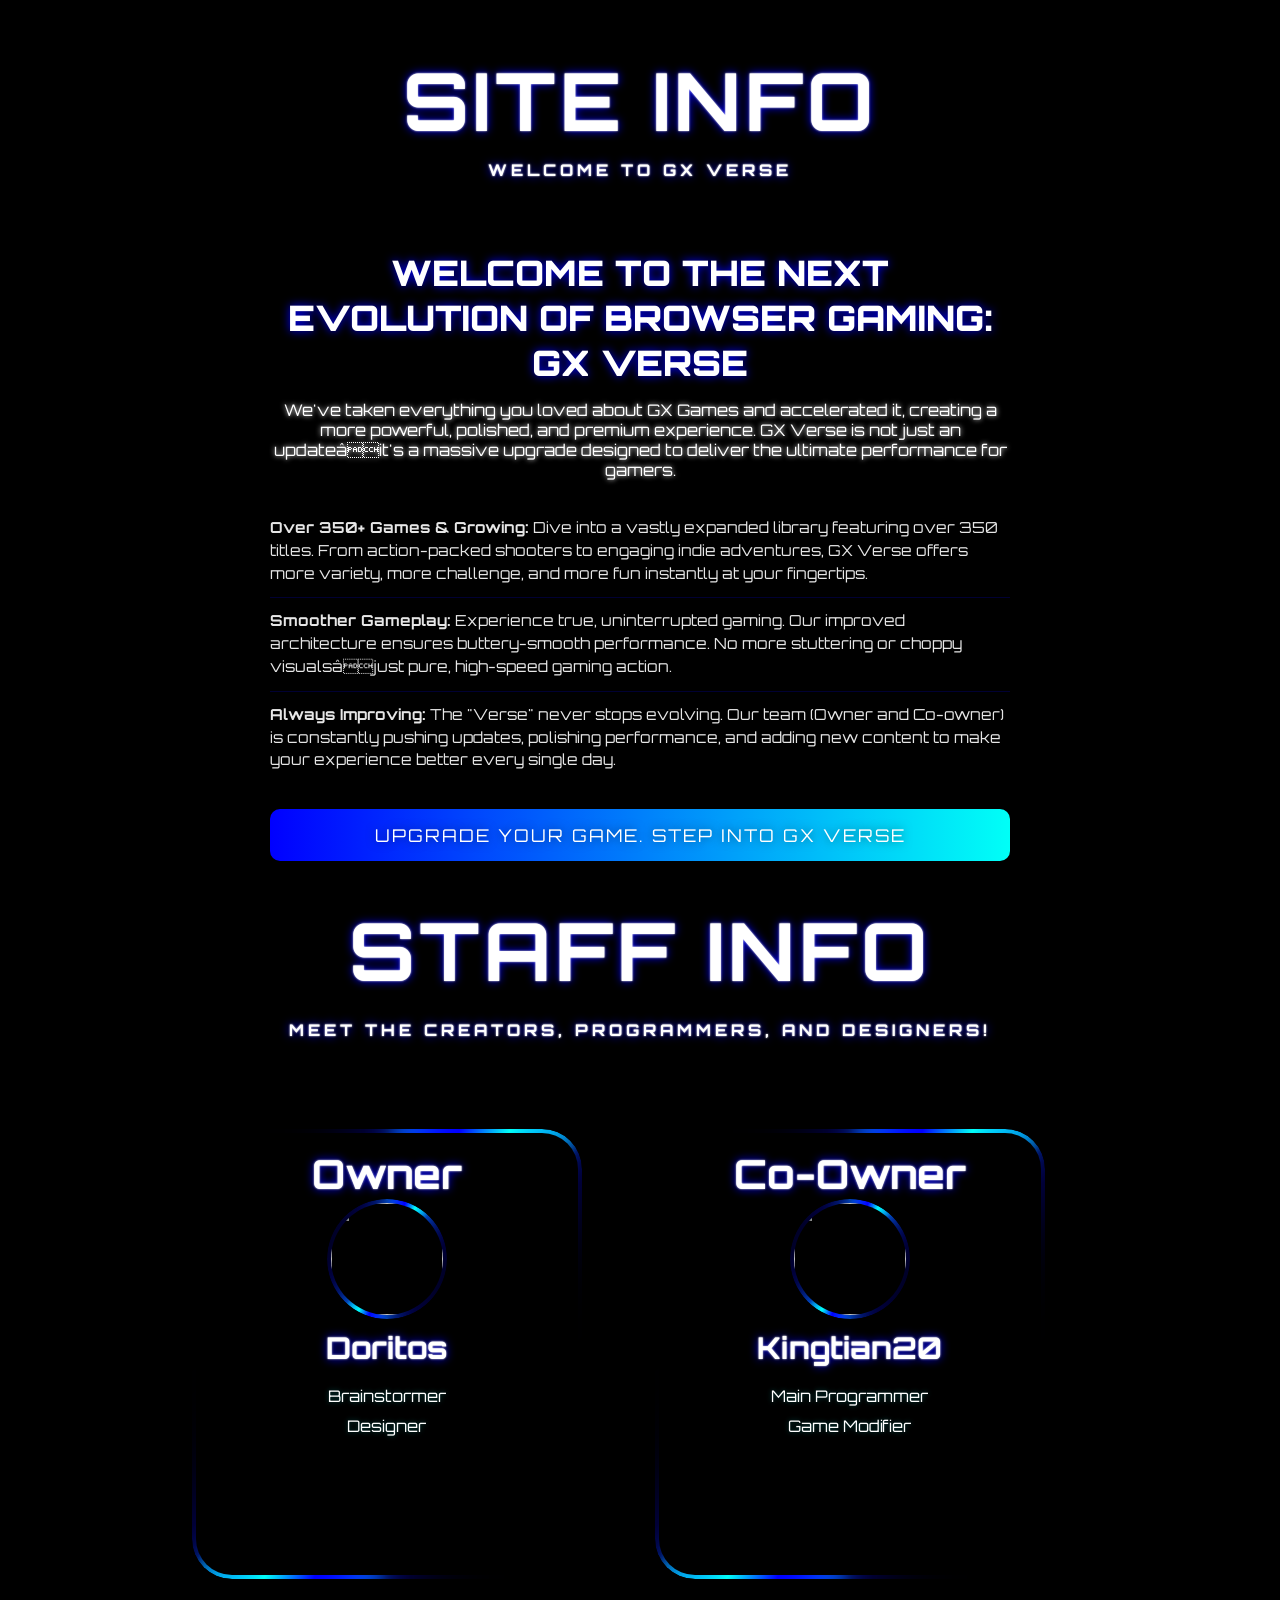
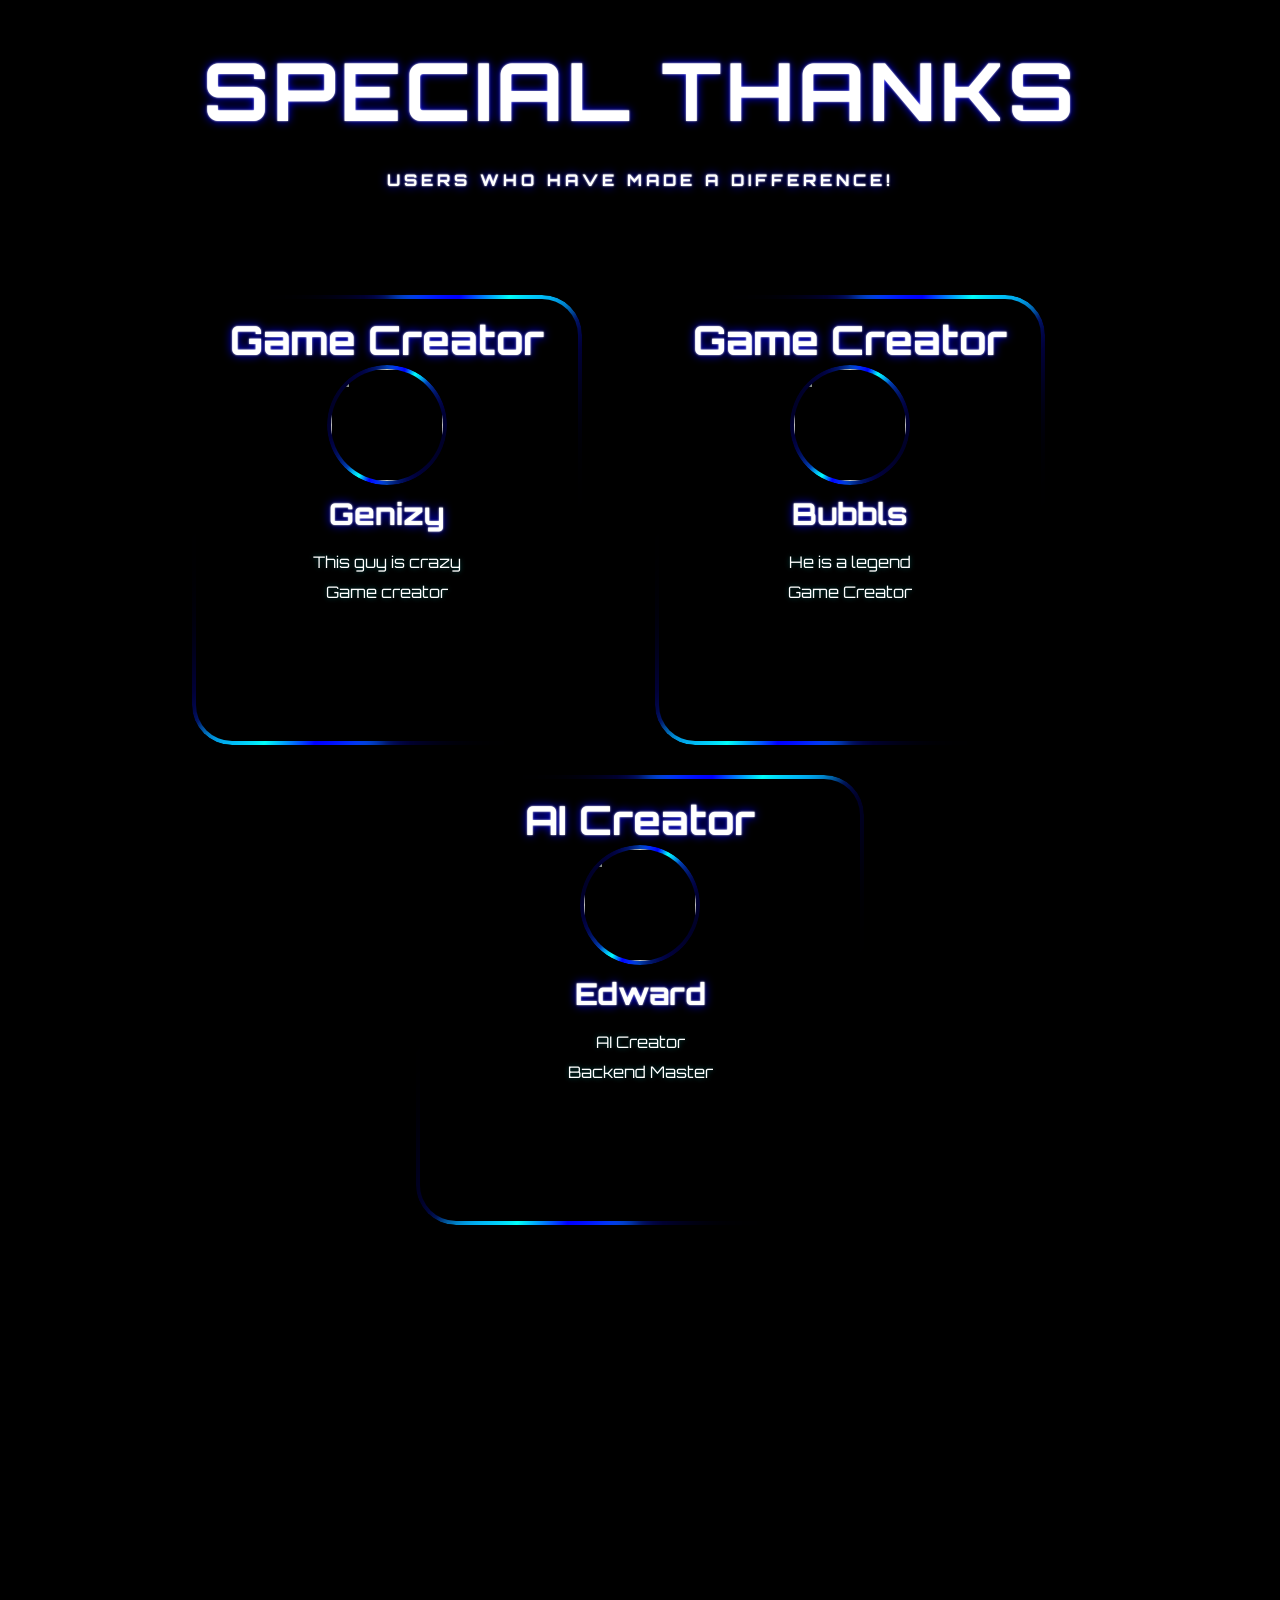
==== subpages/staff.html @ bf8a97f3 "Create staff.html" ====
<!doctype html>
<html lang="en">
    <head>
        <meta charset="UTF-8" />
        <meta name="viewport" content="width=device-width, initial-scale=1.0" />
        <script src="https://kit.fontawesome.com/48def32dfd.js" crossorigin="anonymous"></script>
        <link href="https://fonts.googleapis.com/css?family=Orbitron" rel="stylesheet" />
        <title>Staff - GX Verse</title>
        <style>
            *,
            *::before,
            *::after {
                margin: 0;
                padding: 0;
                box-sizing: border-box;
            }

            :root {
                --primary-color: #0000ff;
                --secondary-color: #00fff7;
            }

            body {
                width: 100vw;
                min-height: 100vh;
                background-color: #000;
                color: #fff;
                display: flex;
                align-items: center;
                justify-content: center;
            }

            section {
                width: 100vw;
                min-height: 100vh;
                display: flex;
                flex-direction: column;
                align-items: center;
                overflow-y: auto;
                position: relative;
                padding-bottom: 100px;
            }

            #info-title {
                position: absolute;
                top: 950px;
                left: 50%;
                transform: translate(-50%, -50%);
                font-size: clamp(2.5rem, 8vw, 5rem);
                font-weight: bold;
                font-family: "Orbitron", sans-serif;
                color: #fff;
                text-transform: uppercase;
                letter-spacing: clamp(2px, 1vw, 4px);
                text-shadow:
                    0 0 2px #fff,
                    0 0 10px var(--primary-color);
                text-align: center;
                white-space: nowrap;
                z-index: 5;
            }

            #info-subtitle {
                position: absolute;
                top: 1030px;
                left: 50%;
                transform: translate(-50%, -50%);
                font-size: 1rem;
                font-weight: bold;
                font-family: "Orbitron", sans-serif;
                color: #fff;
                text-transform: uppercase;
                letter-spacing: clamp(2px, 1vw, 4px);
                text-shadow:
                    0 0 2px #fff,
                    0 0 10px var(--primary-color);
                text-align: center;
                white-space: nowrap;
                z-index: 5;
            }

            .site-info {
                width: 90%;
                max-width: 800px;
                margin-top: 220px;
                padding: 30px;
                background: rgba(0, 0, 0, 0.7);
                border-radius: 20px;
                z-index: 5;
            }

            .site-info h2 {
                font-family: "Orbitron", sans-serif;
                font-size: clamp(1.5rem, 4vw, 2.2rem);
                color: #fff;
                text-align: center;
                font-weight: 900;
                text-transform: uppercase;
                margin-bottom: 15px;
                text-shadow: 0 0 10px var(--primary-color);
            }

            .site-info .tagline {
                font-family: "Orbitron", sans-serif;
                font-size: 1rem;
                color: white;
                text-align: center;
                margin-bottom: 25px;
                text-shadow: 0 0 5px white;
            }

            .site-info ul {
                list-style: none;
                padding: 0;
                margin: 20px 0;
            }

            .site-info li {
                font-family: "Orbitron", sans-serif;
                font-size: 0.95rem;
                color: rgba(255, 255, 255, 0.9);
                padding: 12px 0;
                line-height: 1.5;
                border-bottom: 1px solid rgba(0, 0, 255, 0.2);
            }

            .site-info li:last-child {
                border-bottom: none;
            }

            .site-info .moto {
                font-family: "Orbitron", sans-serif;
                font-size: 1.1rem;
                color: #fff;
                text-align: center;
                margin-top: 25px;
                padding: 15px;
                background: linear-gradient(90deg, var(--primary-color), var(--secondary-color), var(--primary-color));
                background-size: 200% 100%;
                border-radius: 10px;
                text-transform: uppercase;
                letter-spacing: 2px;
                text-shadow: 0 0 10px rgba(0, 0, 0, 0.5);
                animation: backgroundShift 3s ease-in-out infinite;
            }

            .line-driver {
                position: absolute;
                inset: 0;
                border-radius: 100px;
                z-index: -1;
                overflow: hidden;
                -webkit-mask:
                    linear-gradient(#000 0 0) content-box,
                    linear-gradient(#000 0 0);
                mask:
                    linear-gradient(#000 0 0) content-box,
                    linear-gradient(#000 0 0);
                -webkit-mask-composite: xor;
                mask-composite: exclude;
                padding: 2px;
            }

            .line-driver::before {
                content: "";
                position: absolute;
                width: 500px;
                height: 500px;
                top: 50%;
                left: 50%;
                transform: translate(-50%, -50%);
                background: conic-gradient(
                    from 0deg,
                    transparent 0%,
                    var(--primary-color) 10%,
                    var(--secondary-color) 20%,
                    transparent 25%
                );
                animation: rotate 3s linear infinite;
                filter: drop-shadow(0 0 15px var(--primary-color)) drop-shadow(0 0 5px var(--secondary-color))
                    drop-shadow(0 0 50px var(--primary-color));
            }

            .staff-grid {
                width: 90%;
                max-width: 1200px;
                display: grid;
                grid-template-columns: repeat(auto-fill, minmax(300px, 2fr));
                gap: 30px;
                margin: 0 auto;
                margin-top: 250px;
                align-content: center;
                justify-content: center;
                padding: 10%;
            }

            #thirditm:nth-child(3):last-child {
                grid-column: span 2;
                justify-self: center;
                width: 50%;
            }

            .staff-card {
                width: 90%;
                height: 450px;
                position: relative;
                background: transparent;
                border-radius: 40px;
                align-items: center;
                text-align: center;
                justify-content: center;
                transition: all 0.3s cubic-bezier(0.175, 0.885, 0.32, 1.275);
            }

            .staff-card:hover {
                transform: translateY(-10px) scale(1.02);
            }

            .staff-card:hover .staff-box .line-driver {
                filter: drop-shadow(0 0 15px var(--primary-color)) drop-shadow(0 0 5px var(--secondary-color))
                    drop-shadow(0 0 50px var(--primary-color));
            }

            .staff-rank {
                font-family: "Orbitron";
                margin: 20px;
                font-size: 40px;
                transform: translateY(20px);
                text-shadow:
                    0 0 2px #fff,
                    0 0 10px var(--primary-color);
            }

            .staff-name {
                font-family: "Orbitron";
                font-size: 30px;
                text-shadow:
                    0 0 2px #fff,
                    0 0 10px var(--primary-color);
            }

            .staff-img-wrapper {
                position: relative;
                width: 120px;
                height: 120px;
                margin: 10px auto;
                border-radius: 100%;
                padding: 4px;
            }

            .staff-img {
                border-radius: 50%;
                width: 100%;
                height: 100%;
                object-fit: cover;
                position: relative;
                z-index: -1;
            }

            .staff-img-wrapper .line-driver {
                border-radius: 50% !important;
            }

            .staff-card:hover .staff-img-wrapper .line-driver {
                filter: drop-shadow(0 0 15px var(--primary-color)) drop-shadow(0 0 5px var(--secondary-color))
                    drop-shadow(0 0 50px var(--primary-color));
            }

            .staff-info ul {
                list-style: none;
                padding: 0;
                margin-top: 15px;
                justify-content: left;
            }

            .staff-info li {
                font-family: "Orbitron", sans-serif;
                font-size: 16px;
                color: rgba(255, 255, 255, 1);
                padding: 5px 0;
                text-shadow: 0 0 5px rgba(0, 255, 247, 0.3);
            }

            .staff-box {
                position: relative;
                width: 100%;
                height: 100%;
                background: rgba(0, 0, 0, 0.7);
                border-radius: 40px;
                z-index: 1;
            }

            .staff-box .line-driver {
                z-index: 2;
                border-radius: 40px;
                padding: 4px;
            }

            .staff-box .line-driver::before {
                background: conic-gradient(
                    from 0deg,
                    transparent 0%,
                    var(--primary-color) 5%,
                    var(--secondary-color) 8%,
                    transparent 12%,
                    transparent 50%,
                    var(--primary-color) 55%,
                    var(--secondary-color) 58%,
                    transparent 62%
                );
            }

            @keyframes rotate {
                from {
                    transform: translate(-50%, -50%) rotate(0deg);
                }
                to {
                    transform: translate(-50%, -50%) rotate(360deg);
                }
            }

            .moto {
                font-family: "Orbitron", sans-serif;
                font-size: 1.1rem;
                color: #fff;
                text-align: center;
                margin-top: 25px;
                padding: 15px;
                background: linear-gradient(90deg, var(--primary-color), var(--secondary-color), var(--primary-color));
                background-size: 200% 100%;
                border-radius: 10px;
                text-transform: uppercase;
                letter-spacing: 2px;
                text-shadow: 0 0 10px rgba(0, 0, 0, 0.5);
                animation: backgroundShift 3s ease-in-out infinite;
            }

            @keyframes backgroundShift {
                0% {
                    background-position: 0% 50%;
                }
                50% {
                    background-position: 100% 50%;
                }
                100% {
                    background-position: 0% 50%;
                }
            }
        </style>
    </head>

    <body>
        <section class="info" id="info-page">
            <div class="site-info">
                <h1
                    id="info-title"
                    style="
                        position: absolute;
                        top: 100px;
                        left: 50%;
                        margin-top: 0px;
                        transform: translate(-50%, -50%);
                        font-size: clamp(2.5rem, 8vw, 5rem);
                        font-weight: bold;
                        font-family: &quot;Orbitron&quot;, sans-serif;
                        color: #fff;
                        text-transform: uppercase;
                        letter-spacing: clamp(2px, 1vw, 4px);
                        text-shadow:
                            0 0 2px #fff,
                            0 0 10px var(--primary-color);
                        text-align: center;
                        white-space: nowrap;
                        z-index: 5;
                    ">
                    Site Info
                </h1>
                <h1
                    id="info-subtitle"
                    style="
                        position: absolute;
                        top: 170px;
                        left: 50%;
                        margin-top: 0px;
                        transform: translate(-50%, -50%);
                        font-size: 1rem;
                        font-weight: bold;
                        font-family: &quot;Orbitron&quot;, sans-serif;
                        color: #fff;
                        text-transform: uppercase;
                        letter-spacing: clamp(2px, 1vw, 4px);
                        text-shadow:
                            0 0 2px #fff,
                            0 0 10px var(--primary-color);
                        text-align: center;
                        white-space: nowrap;
                        z-index: 5;
                    ">
                    Welcome to GX Verse
                </h1>
                <h2>Welcome to the next evolution of browser gaming: GX Verse</h2>
                <p class="tagline">
                    We've taken everything you loved about GX Games and accelerated it, creating a more powerful,
                    polished, and premium experience. GX Verse is not just an updateâit's a massive upgrade designed to
                    deliver the ultimate performance for gamers.
                </p>
                <ul>
                    <li>
                        <strong>Over 350+ Games & Growing:</strong> Dive into a vastly expanded library featuring over
                        350 titles. From action-packed shooters to engaging indie adventures, GX Verse offers more
                        variety, more challenge, and more fun instantly at your fingertips.
                    </li>
                    <li>
                        <strong>Smoother Gameplay:</strong> Experience true, uninterrupted gaming. Our improved
                        architecture ensures buttery-smooth performance. No more stuttering or choppy visualsâjust pure,
                        high-speed gaming action.
                    </li>
                    <li>
                        <strong>Always Improving:</strong> The "Verse" never stops evolving. Our team (Owner and
                        Co-owner) is constantly pushing updates, polishing performance, and adding new content to make
                        your experience better every single day.
                    </li>
                </ul>
                <p class="moto">Upgrade your game. Step into GX Verse</p>
            </div>

            <h1 id="info-title">Staff Info</h1>
            <h1 id="info-subtitle" style="font-size: 1rem">Meet the Creators, Programmers, and Designers!</h1>

            <div class="staff-grid" style="margin-top: 90px">
                <div class="staff-card">
                    <div class="staff-box">
                        <div class="line-driver"></div>
                        <h1 class="staff-rank">Owner</h1>
                        <div class="staff-img-wrapper">
                            <div class="line-driver"></div>
                            <img
                                class="staff-img"
                                src="https://raw.githubusercontent.com/Kingtian20/additional-search/main/dorito.png" />
                        </div>
                        <h1 class="staff-name">Doritos</h1>
                        <div class="staff-info">
                            <ul>
                                <li>Brainstormer</li>
                                <li>Designer</li>
                            </ul>
                        </div>
                    </div>
                </div>
                <div class="staff-card">
                    <div class="staff-box">
                        <div class="line-driver"></div>
                        <h1 class="staff-rank">Co-Owner</h1>
                        <div class="staff-img-wrapper">
                            <div class="line-driver"></div>
                            <img
                                class="staff-img"
                                src="https://raw.githubusercontent.com/Kingtian20/additional-search/main/Kingtian20.png" />
                        </div>
                        <h1 class="staff-name">Kingtian20</h1>
                        <div class="staff-info">
                            <ul>
                                <li>Main Programmer</li>
                                <li>Game Modifier</li>
                            </ul>
                        </div>
                    </div>
                </div>
            </div>

            <h1
                id="info-title"
                style="
                    position: absolute;
                    top: 100px;
                    left: 50%;
                    margin-top: 1590px;
                    transform: translate(-50%, -50%);
                    font-size: clamp(2.5rem, 8vw, 5rem);
                    font-weight: bold;
                    font-family: &quot;Orbitron&quot;, sans-serif;
                    color: #fff;
                    text-transform: uppercase;
                    letter-spacing: clamp(2px, 1vw, 4px);
                    text-shadow:
                        0 0 2px #fff,
                        0 0 10px var(--primary-color);
                    text-align: center;
                    white-space: nowrap;
                    z-index: 5;
                ">
                Special Thanks
            </h1>
            <h1
                id="info-subtitle"
                style="
                    position: absolute;
                    top: 170px;
                    left: 50%;
                    margin-top: 1610px;
                    transform: translate(-50%, -50%);
                    font-size: 1rem;
                    font-weight: bold;
                    font-family: &quot;Orbitron&quot;, sans-serif;
                    color: #fff;
                    text-transform: uppercase;
                    letter-spacing: clamp(2px, 1vw, 4px);
                    text-shadow:
                        0 0 2px #fff,
                        0 0 10px var(--primary-color);
                    text-align: center;
                    white-space: nowrap;
                    z-index: 5;
                ">
                Users who have made a difference!
            </h1>

            <div class="staff-grid" style="transform: translateY(-190px)">
                <div class="staff-card">
                    <div class="staff-box">
                        <div class="line-driver"></div>
                        <h1 class="staff-rank">Game Creator</h1>
                        <div class="staff-img-wrapper">
                            <div class="line-driver"></div>
                            <img class="staff-img" src="https://avatars.githubusercontent.com/u/185154684?v=4" />
                        </div>
                        <h1 class="staff-name">Genizy</h1>
                        <div class="staff-info">
                            <ul>
                                <li>This guy is crazy</li>
                                <li>Game creator</li>
                            </ul>
                        </div>
                    </div>
                </div>
                <div class="staff-card">
                    <div class="staff-box">
                        <div class="line-driver"></div>
                        <h1 class="staff-rank">Game Creator</h1>
                        <div class="staff-img-wrapper">
                            <div class="line-driver"></div>
                            <img class="staff-img" src="https://avatars.githubusercontent.com/u/132022772?v=4" />
                        </div>
                        <h1 class="staff-name">Bubbls</h1>
                        <div class="staff-info">
                            <ul>
                                <li>He is a legend</li>
                                <li>Game Creator</li>
                            </ul>
                        </div>
                    </div>
                </div>
                <div class="staff-card" id="thirditm">
                    <div class="staff-box">
                        <div class="line-driver"></div>
                        <h1 class="staff-rank">AI Creator</h1>
                        <div class="staff-img-wrapper">
                            <div class="line-driver"></div>
                            <img class="staff-img" src="https://avatars.githubusercontent.com/u/132022772?v=4" />
                        </div>
                        <h1 class="staff-name">Edward</h1>
                        <div class="staff-info">
                            <ul>
                                <li>AI Creator</li>
                                <li>Backend Master</li>
                            </ul>
                        </div>
                    </div>
                </div>
            </div>
        </section>
    </body>
</html>

<!-- Took me an hour to translate this... Someone help me im my own slave -->
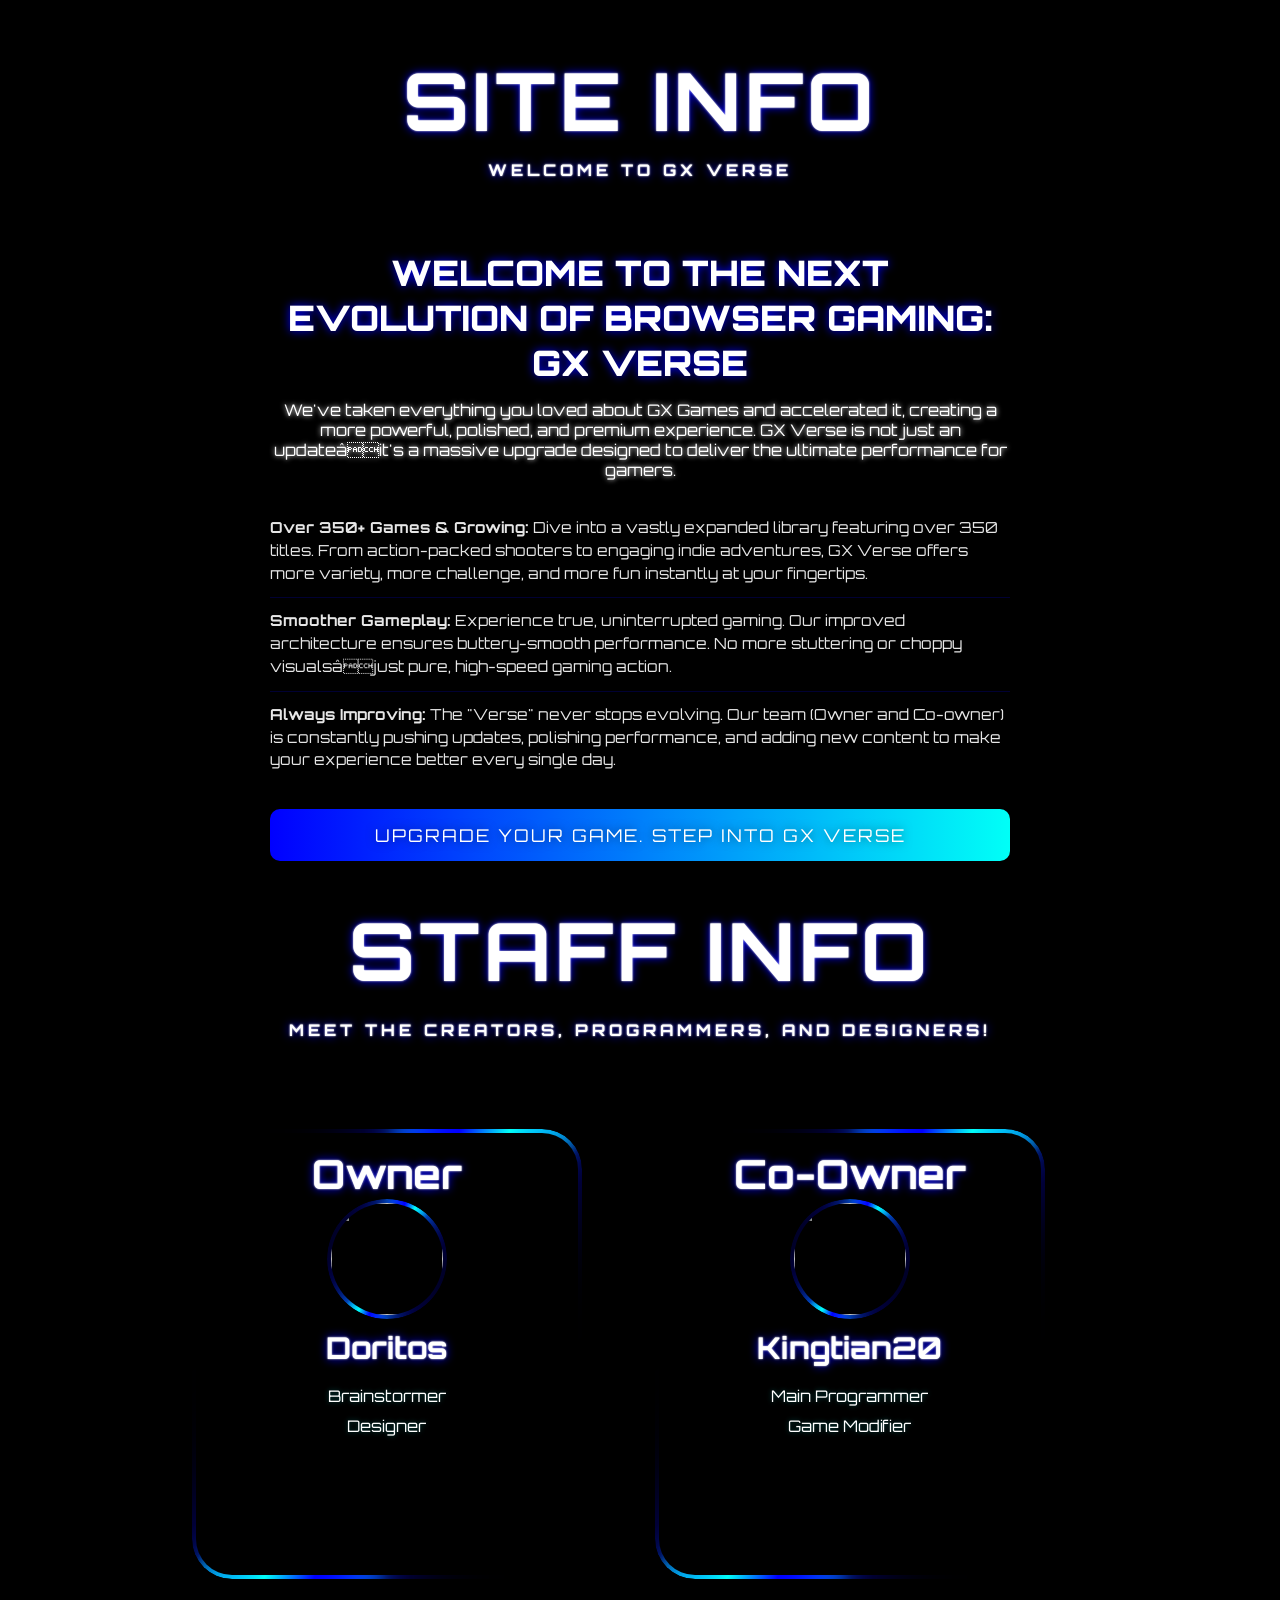
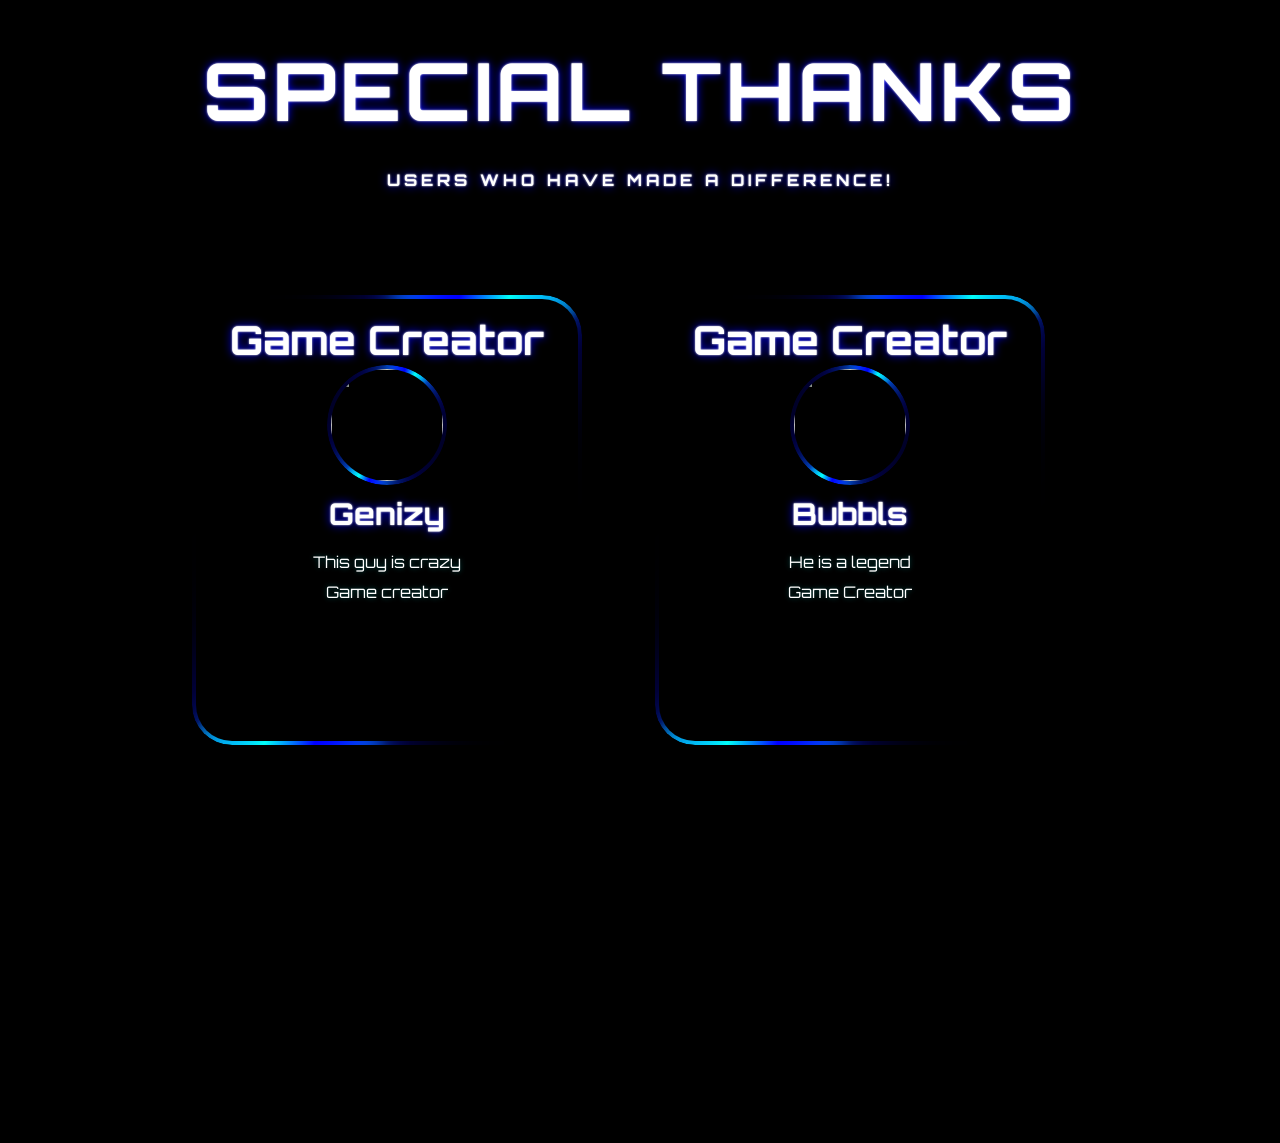
==== commit 688a5d3c: "Update staff images and remove FontAwesome script Updated staff images and removed an unused script." ====
--- a/subpages/staff.html
+++ b/subpages/staff.html
@@ -3,7 +3,6 @@
     <head>
         <meta charset="UTF-8" />
         <meta name="viewport" content="width=device-width, initial-scale=1.0" />
-        <script src="https://kit.fontawesome.com/48def32dfd.js" crossorigin="anonymous"></script>
         <link href="https://fonts.googleapis.com/css?family=Orbitron" rel="stylesheet" />
         <title>Staff - GX Verse</title>
         <style>
@@ -436,7 +435,7 @@
                             <div class="line-driver"></div>
                             <img
                                 class="staff-img"
-                                src="https://raw.githubusercontent.com/Kingtian20/additional-search/main/dorito.png" />
+                                src="https://raw.githubusercontent.com/Kingtian20/gx-imgs/main/subpages/staff/dorito.png" />
                         </div>
                         <h1 class="staff-name">Doritos</h1>
                         <div class="staff-info">
@@ -455,7 +454,7 @@
                             <div class="line-driver"></div>
                             <img
                                 class="staff-img"
-                                src="https://raw.githubusercontent.com/Kingtian20/additional-search/main/Kingtian20.png" />
+                                src="https://raw.githubusercontent.com/Kingtian20/gx-imgs/main/subpages/staff/kingtian20.png" />
                         </div>
                         <h1 class="staff-name">Kingtian20</h1>
                         <div class="staff-info">
@@ -550,23 +549,6 @@
                         </div>
                     </div>
                 </div>
-                <div class="staff-card" id="thirditm">
-                    <div class="staff-box">
-                        <div class="line-driver"></div>
-                        <h1 class="staff-rank">AI Creator</h1>
-                        <div class="staff-img-wrapper">
-                            <div class="line-driver"></div>
-                            <img class="staff-img" src="https://avatars.githubusercontent.com/u/132022772?v=4" />
-                        </div>
-                        <h1 class="staff-name">Edward</h1>
-                        <div class="staff-info">
-                            <ul>
-                                <li>AI Creator</li>
-                                <li>Backend Master</li>
-                            </ul>
-                        </div>
-                    </div>
-                </div>
             </div>
         </section>
     </body>
